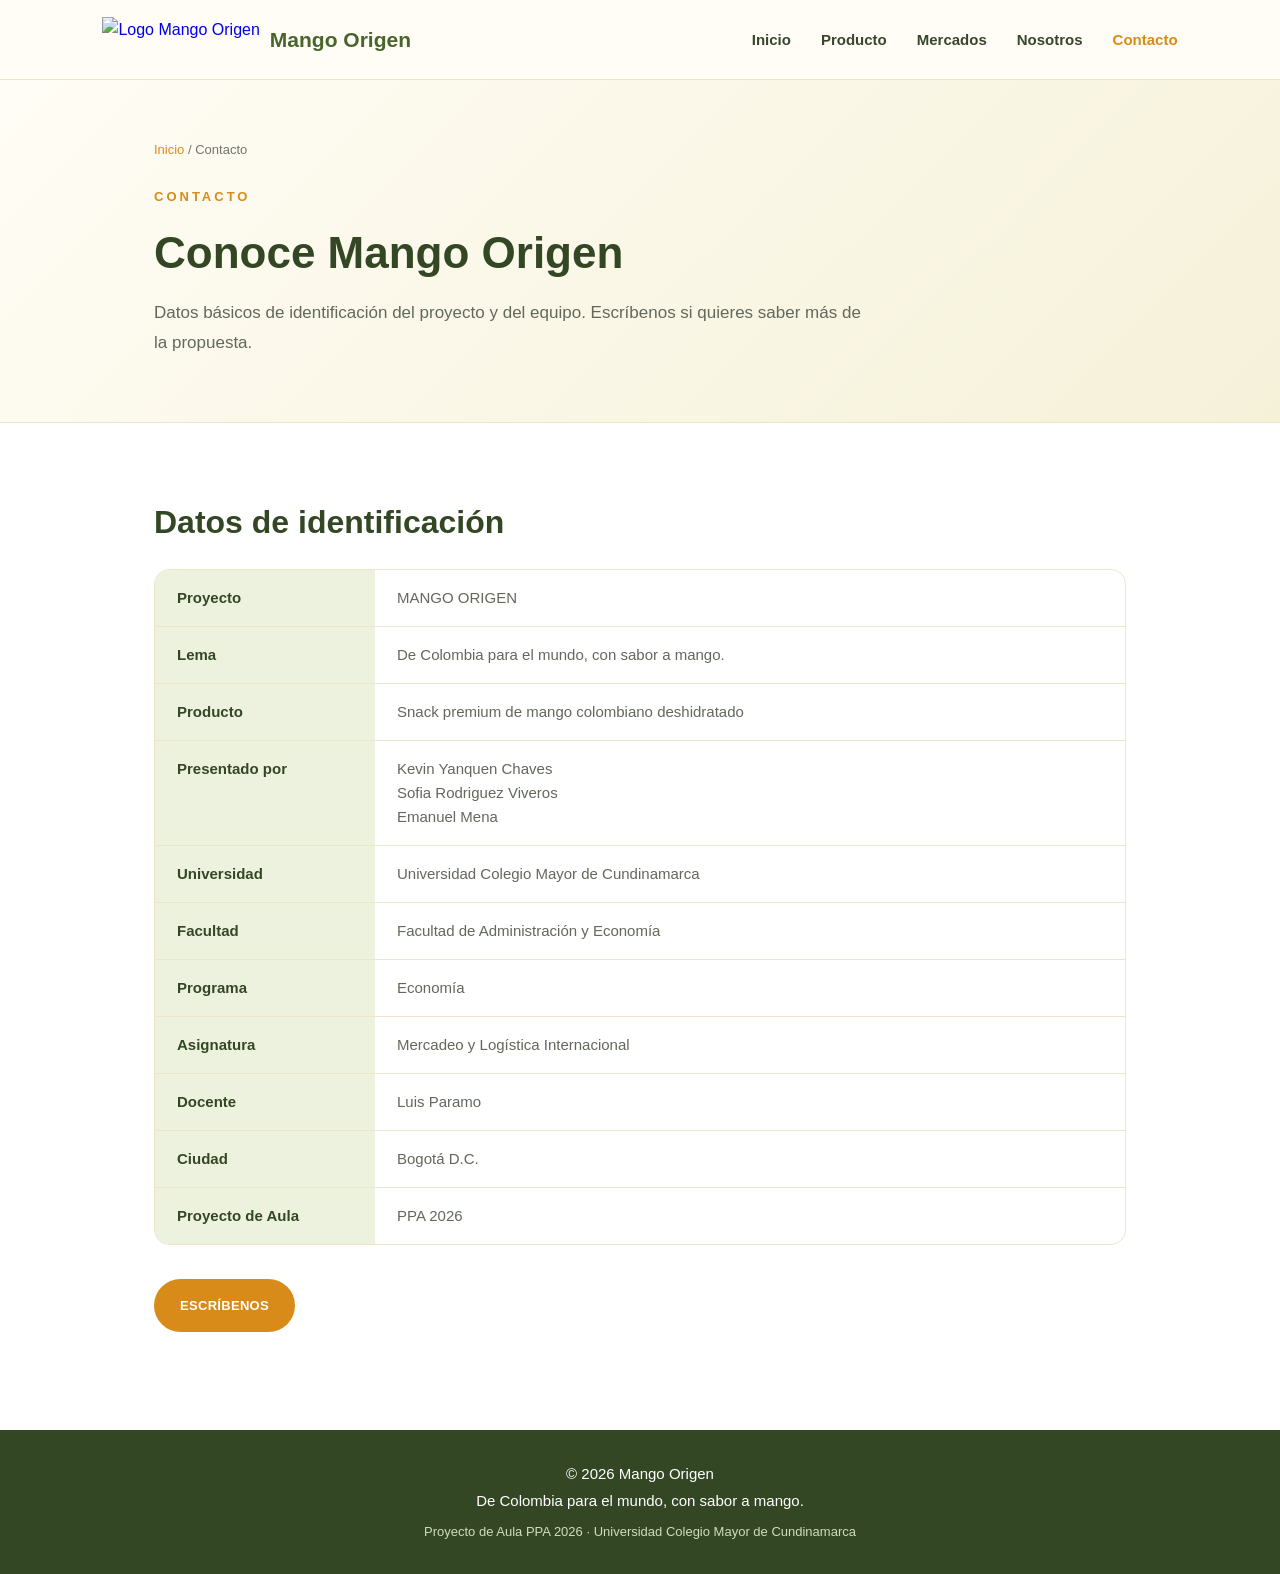
==== contacto.html @ de6f7caf "Add files via upload" ====
<!DOCTYPE html>
<html lang="es">

<head>
    <meta charset="UTF-8">
    <meta name="viewport" content="width=device-width, initial-scale=1.0">

    <title>Contacto | Mango Origen</title>
    <meta name="description" content="Datos de identificación del proyecto Mango Origen y contacto.">

    <link rel="icon" type="image/png" href="imagenes/logo-navbar.png">

    <!-- Conexión con CSS -->
    <link rel="stylesheet" href="estilos.css">
</head>

<body>

    <!-- ==============================
         BARRA DE NAVEGACIÓN
    =============================== -->

    <header class="navbar">

        <a class="logo" href="index.html">
            <img src="imagenes/logo-navbar.png" alt="Logo Mango Origen">
            <h2>Mango Origen</h2>
        </a>

        <nav>
            <a href="index.html">Inicio</a>
            <a href="producto.html">Producto</a>
            <a href="mercados.html">Mercados</a>
            <a href="nosotros.html">Nosotros</a>
            <a href="contacto.html" class="activo">Contacto</a>
        </nav>

    </header>

    <main>

        <section class="encabezado-pagina">
            <div class="contenedor">
                <p class="migas"><a href="index.html">Inicio</a> / Contacto</p>
                <p class="etiqueta">CONTACTO</p>
                <h1>Conoce Mango Origen</h1>
                <p class="intro">Datos básicos de identificación del proyecto y del equipo. Escríbenos si quieres saber más de la propuesta.</p>
            </div>
        </section>

        <section class="seccion">
            <div class="contenedor">
                <h2>Datos de identificación</h2>
                <dl class="identificacion">
                    <dt>Proyecto</dt><dd>MANGO ORIGEN</dd>
                    <dt>Lema</dt><dd>De Colombia para el mundo, con sabor a mango.</dd>
                    <dt>Producto</dt><dd>Snack premium de mango colombiano deshidratado</dd>
                    <dt>Presentado por</dt><dd><span>Kevin Yanquen Chaves</span><span>Sofia Rodriguez Viveros</span><span>Emanuel Mena</span></dd>
                    <dt>Universidad</dt><dd>Universidad Colegio Mayor de Cundinamarca</dd>
                    <dt>Facultad</dt><dd>Facultad de Administración y Economía</dd>
                    <dt>Programa</dt><dd>Economía</dd>
                    <dt>Asignatura</dt><dd>Mercadeo y Logística Internacional</dd>
                    <dt>Docente</dt><dd>Luis Paramo</dd>
                    <dt>Ciudad</dt><dd>Bogotá D.C.</dd>
                    <dt>Proyecto de Aula</dt><dd>PPA 2026</dd>
                </dl>
                <p class="bloque"><a href="mailto:contacto@mangoorigen.com" class="boton">ESCRÍBENOS</a></p>
            </div>
        </section>

    </main>


    <!-- ==============================
         PIE DE PÁGINA
    =============================== -->

    <footer>

        <p>
            © 2026 Mango Origen
        </p>

        <p>
            De Colombia para el mundo, con sabor a mango.
        </p>

        <p class="pie-nota">
            Proyecto de Aula PPA 2026 · Universidad Colegio Mayor de Cundinamarca
        </p>

    </footer>

</body>

</html>
---- estilos.css ----
/* =========================================
   FUENTE: Poppins (los archivos están en la carpeta "fuentes")
========================================= */

@font-face {
    font-family: 'Poppins';
    font-style: normal;
    font-weight: 400;
    font-display: swap;
    src: url('fuentes/poppins-latin-400-normal.woff2') format('woff2');
}

@font-face {
    font-family: 'Poppins';
    font-style: normal;
    font-weight: 500;
    font-display: swap;
    src: url('fuentes/poppins-latin-500-normal.woff2') format('woff2');
}

@font-face {
    font-family: 'Poppins';
    font-style: normal;
    font-weight: 600;
    font-display: swap;
    src: url('fuentes/poppins-latin-600-normal.woff2') format('woff2');
}

@font-face {
    font-family: 'Poppins';
    font-style: normal;
    font-weight: 700;
    font-display: swap;
    src: url('fuentes/poppins-latin-700-normal.woff2') format('woff2');
}


/* =========================================
   CONFIGURACIÓN GENERAL
========================================= */

* {
    margin: 0;
    padding: 0;
    box-sizing: border-box;
}

html {
    scroll-behavior: smooth;
    scroll-padding-top: 70px;
}

body {
    font-family: 'Poppins', Arial, Helvetica, sans-serif;
    background-color: #fffdf5;
    color: #26351f;
    line-height: 1.6;
}

img {
    max-width: 100%;
}

a:focus-visible {
    outline: 3px solid #d88b19;
    outline-offset: 3px;
    border-radius: 4px;
}


/* =========================================
   BARRA DE NAVEGACIÓN
========================================= */

.navbar {
    width: 100%;
    min-height: 80px;

    display: flex;
    align-items: center;
    justify-content: space-between;
    gap: 12px 30px;

    padding: 12px 8%;

    background-color: #fffdf5;

    border-bottom: 1px solid #eee5c9;
}

.logo {
    display: flex;
    align-items: center;
    gap: 10px;

    text-decoration: none;
}

.logo img {
    height: 46px;
    width: auto;

    display: block;
}

.logo h2 {
    font-size: 21px;
    font-weight: 600;
    color: #49652c;
}

nav {
    display: flex;
    gap: 30px;
}

nav a {
    text-decoration: none;
    color: #39452e;
    font-size: 15px;
    font-weight: 600;

    transition: 0.3s;
}

nav a:hover,
nav a.activo {
    color: #d88b19;
}


/* =========================================
   SECCIÓN PRINCIPAL (INICIO)
========================================= */

.hero {
    background: linear-gradient(
        135deg,
        #fffdf5 0%,
        #f5f1d9 100%
    );
}

/* Imagen grande de Mango Origen, de lado a lado */
.hero-banner img {
    display: block;

    width: 100%;
    height: auto;

    /* en pantallas bajitas recorta un poco arriba y abajo para que quepa */
    max-height: calc(100vh - 80px);

    object-fit: cover;
}

.hero-text {
    max-width: 900px;

    margin: 0 auto;

    padding: 60px 5% 80px;

    text-align: center;
}

.etiqueta {
    color: #d88b19;

    font-size: 13px;
    font-weight: 600;

    letter-spacing: 3px;

    margin-bottom: 20px;
}

.hero h1 {
    font-size: 42px;
    line-height: 1.15;
    font-weight: 700;

    color: #344724;

    margin-bottom: 25px;
}

.hero h1 span {
    color: #d88b19;
}

.descripcion {
    max-width: 560px;
    margin-left: auto;
    margin-right: auto;

    font-size: 17px;
    line-height: 1.75;

    color: #62685c;

    margin-bottom: 35px;
}


/* =========================================
   BOTONES
========================================= */

.boton {
    display: inline-block;

    padding: 15px 26px;

    background-color: #d88b19;

    color: white;

    text-decoration: none;

    border-radius: 30px;

    font-size: 13px;
    font-weight: 600;

    letter-spacing: 0.3px;

    transition: 0.3s;
}

.boton:hover {
    background-color: #b96f0b;

    transform: translateY(-2px);
}

.boton-borde {
    background-color: transparent;

    color: #b96f0b;

    border: 2px solid #d88b19;
}

.boton-borde:hover {
    background-color: #d88b19;

    color: white;
}


/* =========================================
   INICIO: PRODUCTO (TARJETAS)
========================================= */

.producto {
    padding: 100px 10%;

    text-align: center;

    background-color: white;
}

.titulo-seccion {
    max-width: 700px;

    margin: 0 auto 60px;
}

.titulo-seccion h2 {
    font-size: 36px;
    line-height: 1.2;
    font-weight: 600;

    color: #344724;

    margin-bottom: 15px;
}

.titulo-seccion p:last-child {
    color: #6b7065;

    line-height: 1.7;
}

.caracteristicas {
    display: grid;

    grid-template-columns: repeat(3, 1fr);

    gap: 30px;
}

.card {
    display: flex;
    flex-direction: column;

    background-color: #fffdf5;

    border: 1px solid #eee5c9;

    border-radius: 15px;

    /* hace que la imagen respete las esquinas redondeadas */
    overflow: hidden;

    text-decoration: none;
    color: inherit;

    transition: 0.3s;
}

.card:hover {
    transform: translateY(-8px);

    box-shadow: 0 15px 35px rgba(0, 0, 0, 0.08);
}

/* Imagen de cada tarjeta */
.card-img {
    display: block;

    width: 100%;

    aspect-ratio: 3 / 2;

    object-fit: cover;
}

.card-texto {
    flex: 1;

    display: flex;
    flex-direction: column;
    align-items: center;

    padding: 30px 30px 36px;
}

.card h3 {
    color: #49652c;

    margin-bottom: 12px;

    font-size: 20px;
    font-weight: 600;
}

.card p {
    color: #70756c;

    line-height: 1.6;

    font-size: 15px;

    margin-bottom: 18px;
}

.ver-mas {
    display: inline-block;

    margin-top: auto;

    color: #d88b19;

    font-size: 14px;
    font-weight: 600;

    border-bottom: 2px solid transparent;

    transition: 0.3s;
}

.card:hover .ver-mas {
    border-bottom-color: #d88b19;
}


/* =========================================
   INICIO: MERCADOS
========================================= */

.mercados-inicio {
    padding: 100px 10%;

    text-align: center;

    background-color: #fffdf5;
}

.mercados-mini {
    display: grid;

    grid-template-columns: repeat(3, 1fr);

    gap: 30px;

    margin-bottom: 30px;
}

.mercado-mini {
    display: flex;
    flex-direction: column;
    align-items: center;

    padding: 32px 28px;

    background-color: white;

    border: 1px solid #eee5c9;

    border-radius: 15px;

    text-decoration: none;
    color: inherit;

    transition: 0.3s;
}

.mercado-mini:hover {
    transform: translateY(-6px);

    box-shadow: 0 15px 35px rgba(0, 0, 0, 0.08);
}

.mercado-mini h3 {
    font-size: 22px;
    font-weight: 600;

    color: #344724;

    margin: 16px 0 8px;
}

.mercado-mini p {
    font-size: 15px;
    line-height: 1.6;

    color: #70756c;

    margin-bottom: 18px;
}

.mercado-mini:hover .ver-mas {
    border-bottom-color: #d88b19;
}

.bandera {
    display: block;

    width: 54px;
    height: 36px;

    margin: 0 auto;

    border: 1px solid rgba(0, 0, 0, 0.12);

    border-radius: 4px;
}

.datos {
    display: grid;

    grid-template-columns: repeat(auto-fit, minmax(210px, 1fr));

    gap: 20px;

    text-align: left;
}

.mercados-inicio .titulo-seccion {
    max-width: 800px;
}

.mercados-inicio .datos {
    grid-template-columns: repeat(3, 1fr);

    gap: 30px;
}

.dato {
    padding: 26px 26px 24px;

    background-color: white;

    border: 1px solid #eee5c9;

    border-radius: 15px;
}

.dato strong {
    display: block;

    font-size: 34px;
    line-height: 1.15;
    font-weight: 700;

    color: #d88b19;

    margin-bottom: 6px;
}

.dato span {
    display: block;

    font-size: 14px;
    line-height: 1.55;

    color: #62685c;
}


/* =========================================
   INICIO: NOSOTROS Y CONTACTO
========================================= */

.nosotros-inicio {
    padding: 100px 15%;

    background-color: #edf2df;
}

.nosotros-caja {
    max-width: 800px;

    margin: auto;
}

.nosotros-caja h2 {
    font-size: 36px;
    line-height: 1.2;
    font-weight: 600;

    color: #344724;

    margin-bottom: 25px;
}

.nosotros-caja p:not(.etiqueta) {
    color: #62685c;

    line-height: 1.8;

    font-size: 16px;

    margin-bottom: 28px;
}

.contacto {
    text-align: center;

    padding: 100px 20px;

    background-color: #fffdf5;
}

.contacto h2 {
    font-size: 36px;
    font-weight: 600;

    color: #344724;

    margin-bottom: 20px;
}

.contacto p {
    max-width: 560px;

    margin: 0 auto 30px;

    color: #666;

    line-height: 1.7;
}


/* =========================================
   PÁGINAS INTERNAS: ENCABEZADO
========================================= */

.contenedor {
    max-width: 1100px;

    margin: 0 auto;

    padding: 0 5%;
}

.encabezado-pagina {
    padding: 60px 0 64px;

    background: linear-gradient(
        135deg,
        #fffdf5 0%,
        #f5f1d9 100%
    );

    border-bottom: 1px solid #eee5c9;
}

.migas {
    font-size: 13px;

    color: #70756c;

    margin-bottom: 26px;
}

.migas a {
    color: #d88b19;

    font-weight: 500;

    text-decoration: none;
}

.encabezado-pagina h1 {
    max-width: 820px;

    font-size: 44px;
    line-height: 1.15;
    font-weight: 700;

    color: #344724;

    margin-bottom: 20px;
}

.encabezado-pagina .intro {
    max-width: 720px;

    font-size: 17px;
    line-height: 1.75;

    color: #62685c;
}


/* =========================================
   PÁGINAS INTERNAS: SECCIONES Y TEXTOS
========================================= */

.seccion {
    padding: 80px 0;

    background-color: white;
}

.seccion.crema {
    background-color: #fffdf5;
}

.seccion.verde {
    background-color: #edf2df;
}

.seccion h2 {
    max-width: 780px;

    font-size: 32px;
    line-height: 1.2;
    font-weight: 600;

    color: #344724;

    margin-bottom: 18px;
}

.seccion h3 {
    font-size: 20px;
    font-weight: 600;

    color: #49652c;

    margin-bottom: 10px;
}

.seccion p {
    max-width: 760px;

    font-size: 16px;
    line-height: 1.8;

    color: #62685c;

    margin-bottom: 18px;
}

.seccion .contenedor > .bloque {
    margin-top: 34px;
}

.dos-columnas {
    display: grid;

    grid-template-columns: 1.2fr 1fr;

    gap: 50px;

    align-items: start;
}

.dos-columnas p {
    max-width: none;
}

.lista {
    list-style: none;
}

.lista li {
    position: relative;

    padding-left: 24px;

    margin-bottom: 12px;

    font-size: 16px;
    line-height: 1.65;

    color: #62685c;
}

.lista li::before {
    content: "";

    position: absolute;
    left: 2px;
    top: 0.62em;

    width: 9px;
    height: 9px;

    border-radius: 50%;

    background-color: #d88b19;
}

.lista strong {
    color: #344724;

    font-weight: 600;
}

.nota {
    max-width: 760px;

    padding: 16px 20px;

    background-color: #fff7e0;

    border-left: 4px solid #d88b19;

    border-radius: 0 10px 10px 0;

    font-size: 14px;
    line-height: 1.7;

    color: #62685c;
}

.seccion .nota {
    margin-top: 24px;
}

.cuadro {
    padding: 28px;

    background-color: #fffdf5;

    border: 1px solid #eee5c9;

    border-radius: 15px;
}

.seccion.crema .cuadro {
    background-color: white;
}

.cuadro h3 {
    margin-bottom: 14px;
}

.cuadro p {
    font-size: 15px;
    line-height: 1.7;
}

.cuadro p:last-child {
    margin-bottom: 0;
}


/* =========================================
   FICHA DEL PRODUCTO
========================================= */

.ficha {
    display: grid;

    grid-template-columns: repeat(3, 1fr);

    gap: 18px;

    margin-top: 30px;
}

.ficha div {
    padding: 20px 22px;

    background-color: #fffdf5;

    border: 1px solid #eee5c9;

    border-radius: 15px;
}

.ficha dt {
    font-size: 12px;
    font-weight: 600;

    letter-spacing: 2px;
    text-transform: uppercase;

    color: #d88b19;

    margin-bottom: 6px;
}

.ficha dd {
    font-size: 16px;
    line-height: 1.5;
    font-weight: 500;

    color: #344724;
}


/* =========================================
   TABLAS
========================================= */

.tabla-scroll + p,
.grafica + p {
    margin-top: 24px;
}

.tabla-scroll {
    overflow-x: auto;

    margin-top: 26px;

    background-color: white;

    border: 1px solid #eee5c9;

    border-radius: 12px;
}

.tabla {
    width: 100%;
    min-width: 560px;

    border-collapse: collapse;

    font-size: 15px;
}

.tabla th {
    padding: 13px 16px;

    background-color: #edf2df;

    color: #344724;

    text-align: left;
    font-weight: 600;

    white-space: nowrap;
}

.tabla td {
    padding: 13px 16px;

    border-top: 1px solid #eee5c9;

    color: #62685c;

    line-height: 1.55;

    vertical-align: top;
}

.tabla tbody tr:nth-child(even) {
    background-color: #fffdf5;
}

.tabla td:first-child {
    color: #344724;

    font-weight: 500;
}

.tabla .num {
    text-align: right;

    white-space: nowrap;

    font-variant-numeric: tabular-nums;
}

.tabla .baja {
    color: #b23a2e;
}

.tabla .sube {
    color: #2f7a3c;
}

.tabla a {
    color: #b96f0b;

    word-break: break-all;
}

/* colores de la matriz de selección */
.tabla td.p5 { background-color: #b9d38f; color: #26351f; font-weight: 600; text-align: center; }
.tabla td.p4 { background-color: #d6e6b8; color: #26351f; font-weight: 600; text-align: center; }
.tabla td.p3 { background-color: #edf2df; color: #26351f; font-weight: 600; text-align: center; }

.tabla th.centro {
    text-align: center;
}

.tabla tr.total td {
    background-color: #fff2cf;

    color: #344724;

    font-weight: 700;

    text-align: center;
}

.tabla tr.total td:first-child {
    text-align: left;
}


/* =========================================
   GRÁFICAS DE BARRAS
========================================= */

.grafica {
    margin-top: 26px;

    padding: 26px 28px;

    background-color: white;

    border: 1px solid #eee5c9;

    border-radius: 15px;
}

.grafica h3 {
    font-size: 16px;

    margin-bottom: 4px;
}

.grafica .sub {
    font-size: 13px;
    line-height: 1.5;

    color: #70756c;

    margin-bottom: 18px;
}

.leyenda {
    display: flex;
    flex-wrap: wrap;
    gap: 6px 20px;

    margin-bottom: 18px;

    font-size: 13px;

    color: #62685c;
}

.leyenda span::before {
    content: "";

    display: inline-block;

    width: 12px;
    height: 12px;

    margin-right: 7px;

    border-radius: 3px;

    vertical-align: -1px;

    background-color: var(--c);
}

.fila-barra {
    display: grid;

    grid-template-columns: 130px 1fr;

    align-items: center;
    gap: 12px;

    padding: 8px 0;

    border-top: 1px solid #f3ecd3;
}

.fila-barra:first-of-type {
    border-top: none;
}

.fila-barra .nombre {
    font-size: 14px;
    font-weight: 500;

    color: #344724;
}

.pistas {
    display: grid;
    gap: 5px;
}

.pista {
    display: flex;
    align-items: center;
    gap: 8px;
}

.barra {
    height: 15px;

    width: calc(var(--v) * 0.84);

    min-width: 4px;

    border-radius: 0 4px 4px 0;

    background-color: var(--c);
}

.pista .valor {
    font-size: 12px;
    font-weight: 500;

    color: #62685c;

    white-space: nowrap;
}


/* =========================================
   MERCADOS (PAÍSES)
========================================= */

.subnav {
    position: sticky;
    top: 0;
    z-index: 20;

    background-color: rgba(255, 253, 245, 0.95);

    border-bottom: 1px solid #eee5c9;
}

.subnav .contenedor {
    display: flex;
    gap: 26px;

    overflow-x: auto;
    white-space: nowrap;

    padding-top: 14px;
    padding-bottom: 14px;
}

.subnav a {
    font-size: 14px;
    font-weight: 500;

    color: #344724;

    text-decoration: none;

    transition: 0.3s;
}

.subnav a:hover {
    color: #d88b19;
}

.mercado {
    display: grid;

    grid-template-columns: 280px 1fr;

    gap: 44px;

    padding: 48px 0;

    border-top: 1px solid #eee5c9;
}

.mercado:first-of-type {
    border-top: none;

    padding-top: 30px;
}

.mercado-cab .bandera {
    width: 72px;
    height: 48px;

    margin: 0 0 18px;
}

.mercado-cab h3 {
    font-size: 28px;

    margin-bottom: 14px;
}

.mercado-cab p {
    font-size: 15px;
    line-height: 1.65;

    margin-bottom: 12px;
}

.puntaje {
    display: inline-block;

    padding: 6px 14px;

    background-color: #fff2cf;

    border-radius: 20px;

    font-size: 13px;
    font-weight: 600;

    color: #344724;
}

.mercado-cuerpo h4 {
    font-size: 12px;
    font-weight: 600;

    letter-spacing: 2px;
    text-transform: uppercase;

    color: #d88b19;

    margin: 26px 0 10px;
}

.mercado-cuerpo h4:first-child {
    margin-top: 0;
}

.mercado-cuerpo p {
    max-width: none;

    font-size: 15px;
    line-height: 1.75;
}

.mercado-cuerpo .lista li {
    font-size: 15px;

    margin-bottom: 8px;
}

.lista-doble {
    columns: 2;

    column-gap: 30px;
}

.lista-doble li {
    break-inside: avoid;
}

.rejilla {
    display: grid;

    grid-template-columns: repeat(3, 1fr);

    gap: 20px;

    margin-top: 28px;
}

.rejilla.cuatro {
    grid-template-columns: repeat(4, 1fr);
}

.rejilla.dos {
    grid-template-columns: repeat(2, 1fr);
}

.cuadro .etiqueta-mini {
    display: block;

    font-size: 12px;
    font-weight: 600;

    letter-spacing: 1.5px;
    text-transform: uppercase;

    color: #d88b19;

    margin-bottom: 8px;
}

.rejilla:not(.cuatro):not(.dos) .etiqueta-mini {
    min-height: 2.9em;
}

.cuadro .estrategia {
    margin-top: 14px;

    padding-top: 14px;

    border-top: 1px solid #eee5c9;
}

.cuadro .estrategia strong {
    color: #344724;

    font-weight: 600;
}


/* =========================================
   CONTACTO
========================================= */

.identificacion {
    display: grid;

    grid-template-columns: 220px 1fr;

    margin-top: 28px;

    background-color: white;

    border: 1px solid #eee5c9;

    border-radius: 15px;

    overflow: hidden;
}

.identificacion dt,
.identificacion dd {
    padding: 16px 22px;

    border-top: 1px solid #eee5c9;

    font-size: 15px;
    line-height: 1.6;
}

.identificacion dt:first-of-type,
.identificacion dt:first-of-type + dd {
    border-top: none;
}

.identificacion dt {
    background-color: #edf2df;

    color: #344724;

    font-weight: 600;
}

.identificacion dd {
    color: #62685c;
}

.identificacion dd span {
    display: block;
}


/* =========================================
   PIE DE PÁGINA
========================================= */

footer {
    padding: 30px 5%;

    text-align: center;

    background-color: #344724;

    color: white;

    line-height: 1.8;

    font-size: 15px;
}

footer .pie-nota {
    margin-top: 6px;

    font-size: 13px;

    color: #cfdcbd;
}


/* =========================================
   PANTALLAS MEDIANAS
========================================= */

@media (max-width: 960px) {

    .ficha {
        grid-template-columns: repeat(2, 1fr);
    }

    .rejilla,
    .rejilla.cuatro {
        grid-template-columns: repeat(2, 1fr);
    }

    .dos-columnas {
        grid-template-columns: 1fr;

        gap: 10px;
    }

    .mercado {
        grid-template-columns: 1fr;

        gap: 24px;
    }
}


/* =========================================
   DISEÑO PARA CELULAR
========================================= */

@media (max-width: 768px) {

    .navbar {
        flex-direction: column;

        gap: 10px;

        padding: 14px 5%;
    }

    nav {
        flex-wrap: wrap;
        justify-content: center;

        gap: 6px 13px;
    }

    nav a {
        font-size: 13px;
    }

    .hero-text {
        padding: 40px 6% 60px;
    }

    .hero h1 {
        font-size: 30px;
    }

    .producto,
    .mercados-inicio {
        padding: 70px 6%;
    }

    .titulo-seccion h2,
    .nosotros-caja h2,
    .contacto h2 {
        font-size: 28px;
    }

    .caracteristicas,
    .mercados-mini,
    .mercados-inicio .datos {
        grid-template-columns: 1fr;
    }

    .nosotros-inicio {
        padding: 70px 8%;
    }

    .encabezado-pagina {
        padding: 40px 0 46px;
    }

    .encabezado-pagina h1 {
        font-size: 32px;
    }

    .seccion {
        padding: 56px 0;
    }

    .seccion h2 {
        font-size: 26px;
    }

    .ficha,
    .rejilla,
    .rejilla.cuatro,
    .rejilla.dos {
        grid-template-columns: 1fr;
    }

    .lista-doble {
        columns: 1;
    }

    .rejilla:not(.cuatro):not(.dos) .etiqueta-mini {
        min-height: 0;
    }

    .fila-barra {
        grid-template-columns: 1fr;

        gap: 4px;
    }

    .identificacion {
        grid-template-columns: 1fr;
    }

    .identificacion dt {
        border-top: 1px solid #eee5c9;

        padding-bottom: 8px;
    }

    .identificacion dt:first-of-type {
        border-top: none;
    }

    .identificacion dt + dd {
        border-top: none;

        padding-top: 12px;
    }

}

@media (max-width: 480px) {

    .navbar {
        padding: 12px 3%;
    }

    nav {
        gap: 6px 10px;
    }

    nav a {
        font-size: 12.5px;
    }

}

@media (prefers-reduced-motion: reduce) {

    * {
        transition: none !important;
    }

    html {
        scroll-behavior: auto;
    }
}
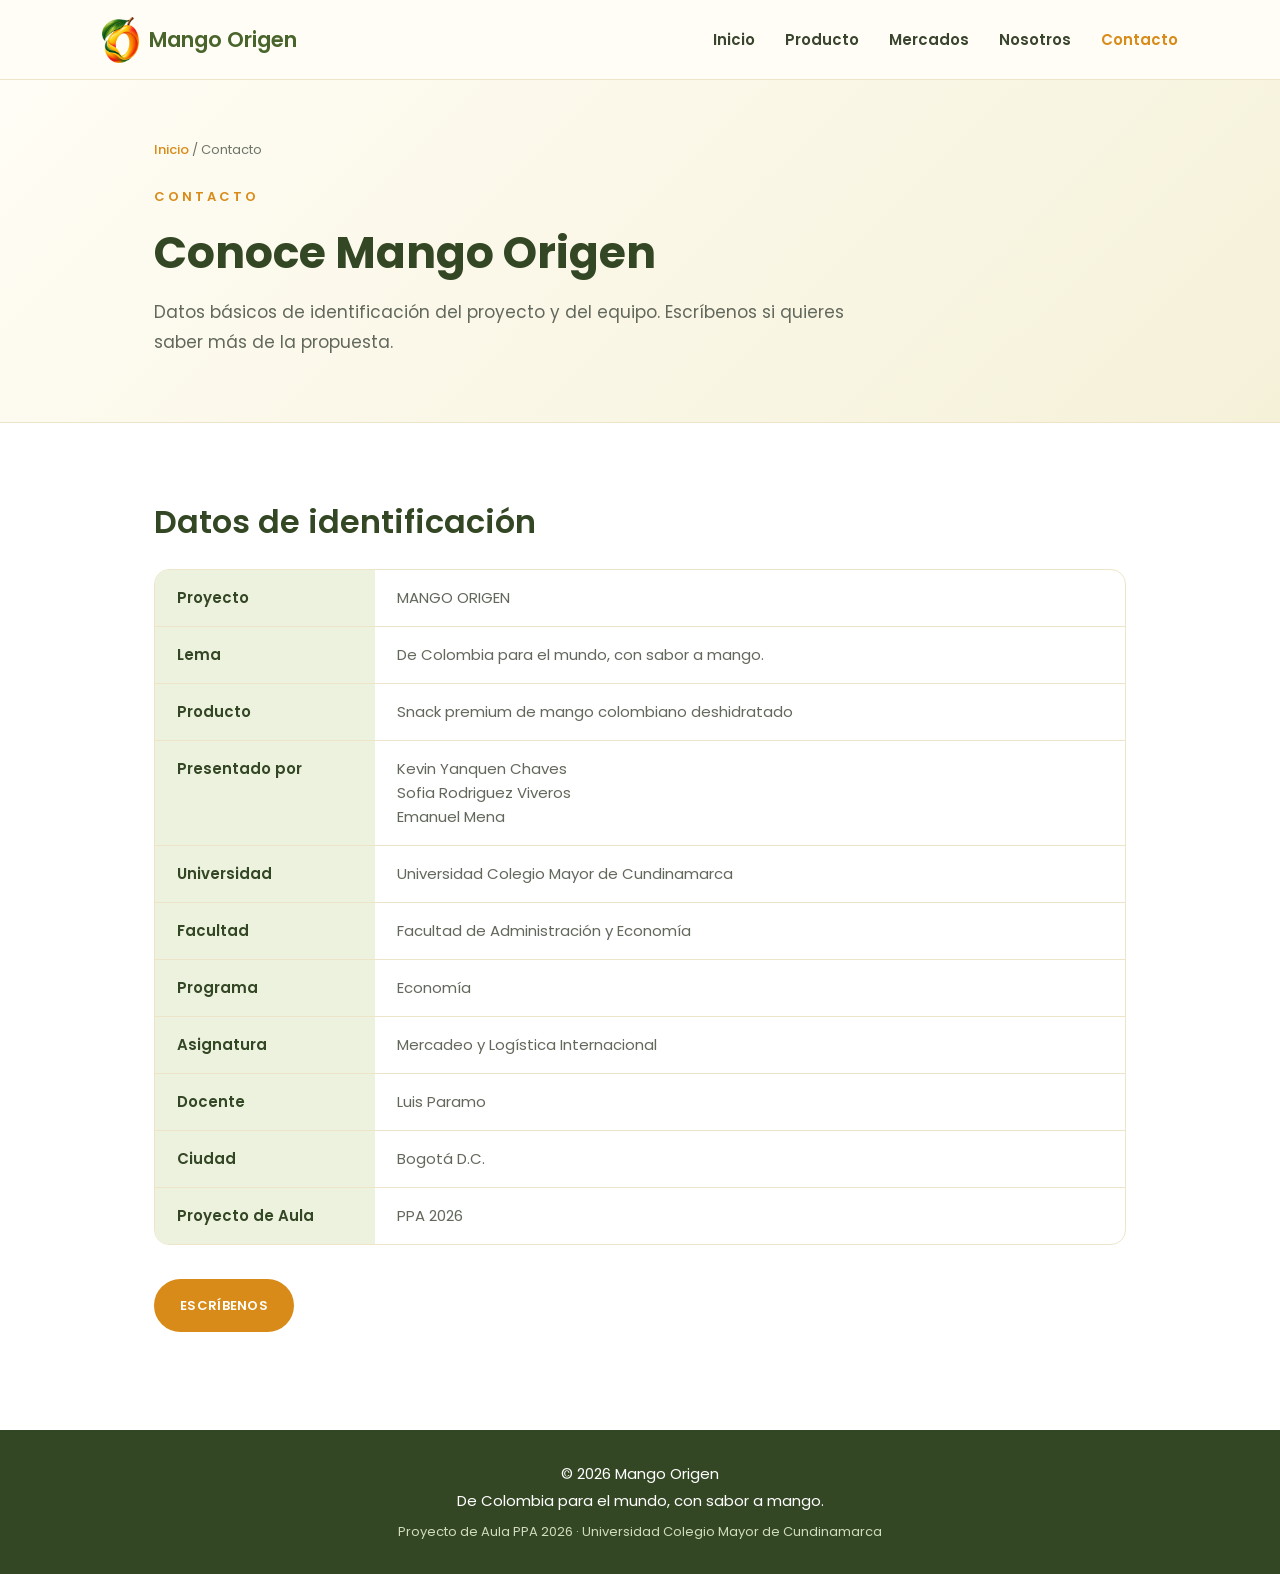
==== commit e9b17265: "Add files via upload" ====
--- a/contacto.html
+++ b/contacto.html
@@ -8,10 +8,10 @@
     <title>Contacto | Mango Origen</title>
     <meta name="description" content="Datos de identificación del proyecto Mango Origen y contacto.">
 
-    <link rel="icon" type="image/png" href="imagenes/logo-navbar.png">
+    <link rel="icon" type="image/png" href="logo-navbar.png">
 
     <!-- Conexión con CSS -->
-    <link rel="stylesheet" href="estilos.css">
+    <link rel="stylesheet" href="estilos.css?v=2">
 </head>
 
 <body>
@@ -23,7 +23,7 @@
     <header class="navbar">
 
         <a class="logo" href="index.html">
-            <img src="imagenes/logo-navbar.png" alt="Logo Mango Origen">
+            <img src="logo-navbar.png" alt="Logo Mango Origen">
             <h2>Mango Origen</h2>
         </a>
 
--- a/estilos.css
+++ b/estilos.css
@@ -7,7 +7,7 @@
     font-style: normal;
     font-weight: 400;
     font-display: swap;
-    src: url('fuentes/poppins-latin-400-normal.woff2') format('woff2');
+    src: url('poppins-latin-400-normal.woff2') format('woff2');
 }
 
 @font-face {
@@ -15,7 +15,7 @@
     font-style: normal;
     font-weight: 500;
     font-display: swap;
-    src: url('fuentes/poppins-latin-500-normal.woff2') format('woff2');
+    src: url('poppins-latin-500-normal.woff2') format('woff2');
 }
 
 @font-face {
@@ -23,7 +23,7 @@
     font-style: normal;
     font-weight: 600;
     font-display: swap;
-    src: url('fuentes/poppins-latin-600-normal.woff2') format('woff2');
+    src: url('poppins-latin-600-normal.woff2') format('woff2');
 }
 
 @font-face {
@@ -31,7 +31,7 @@
     font-style: normal;
     font-weight: 700;
     font-display: swap;
-    src: url('fuentes/poppins-latin-700-normal.woff2') format('woff2');
+    src: url('poppins-latin-700-normal.woff2') format('woff2');
 }
 
 
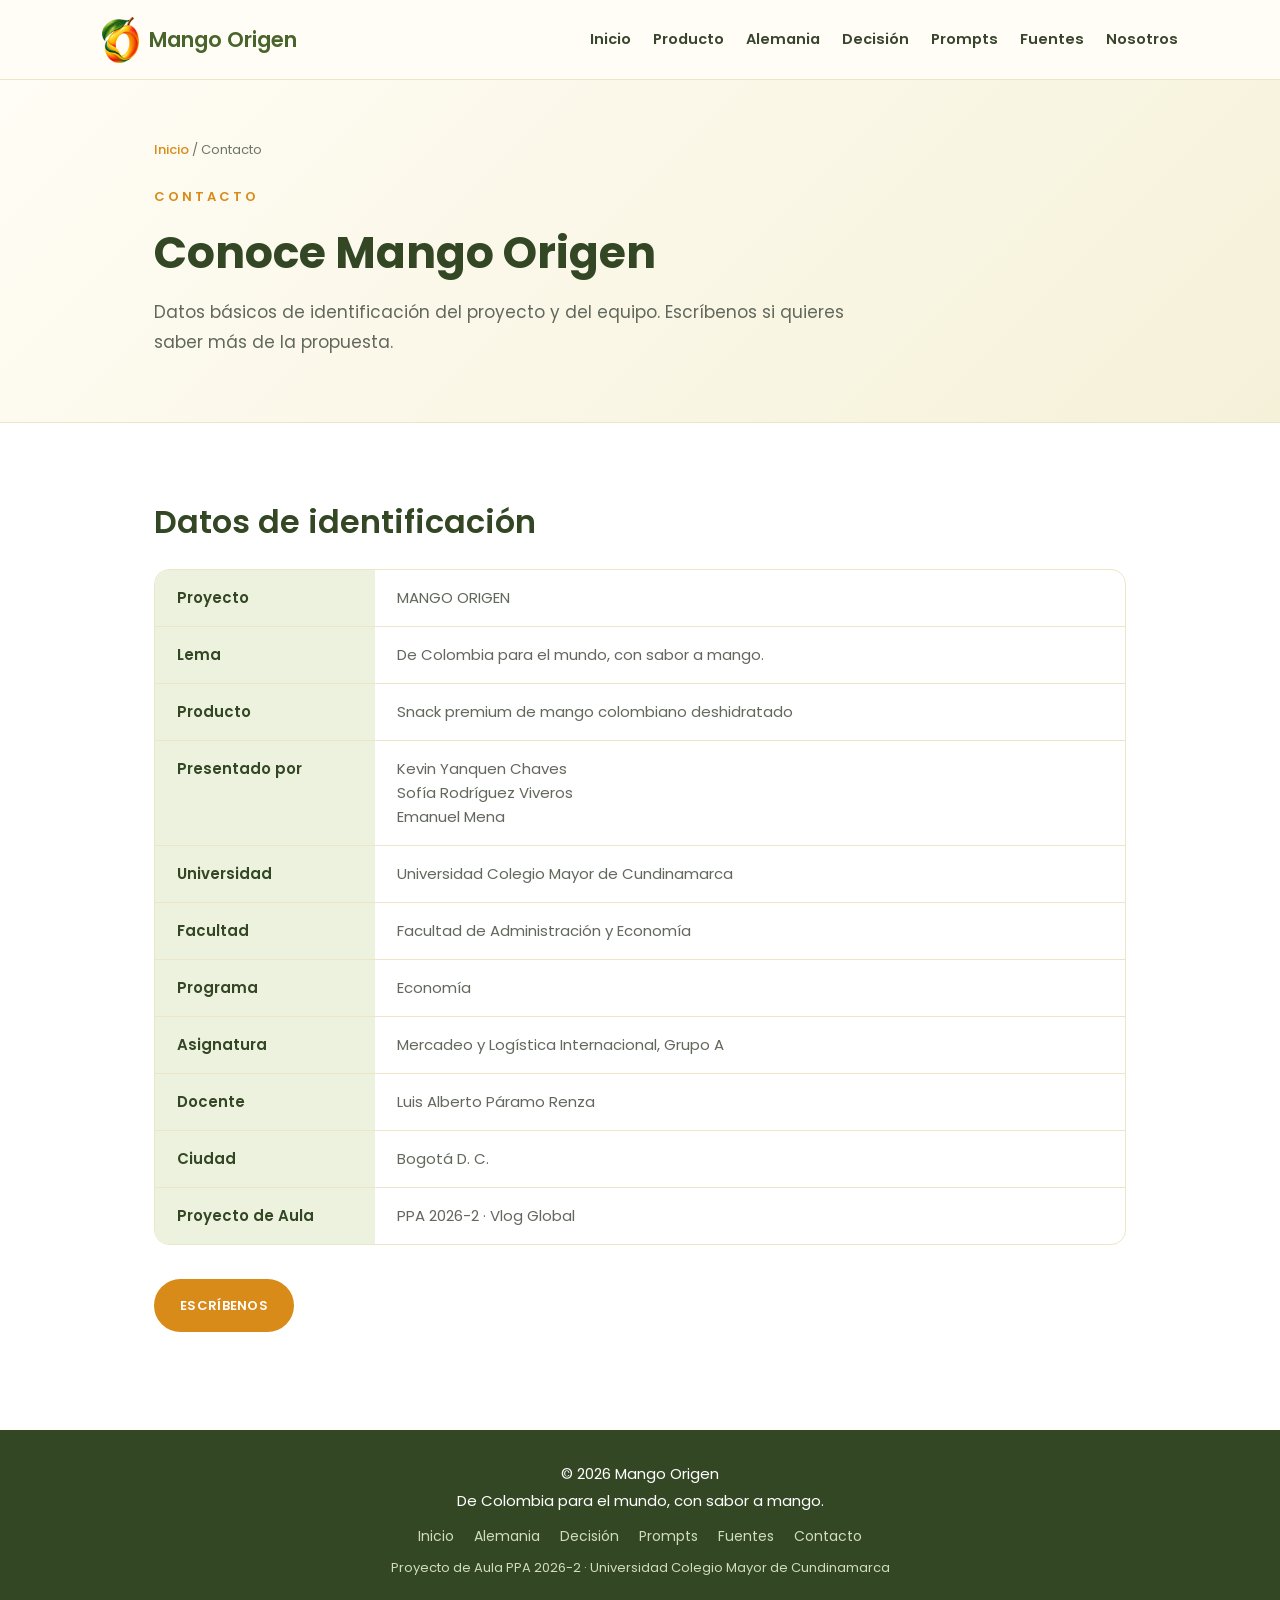
==== commit f566c919: "Add files via upload" ====
--- a/contacto.html
+++ b/contacto.html
@@ -11,7 +11,7 @@
     <link rel="icon" type="image/png" href="logo-navbar.png">
 
     <!-- Conexión con CSS -->
-    <link rel="stylesheet" href="estilos.css?v=2">
+    <link rel="stylesheet" href="estilos.css?v=3">
 </head>
 
 <body>
@@ -30,9 +30,11 @@
         <nav>
             <a href="index.html">Inicio</a>
             <a href="producto.html">Producto</a>
-            <a href="mercados.html">Mercados</a>
+            <a href="alemania.html">Alemania</a>
+            <a href="decision.html">Decisión</a>
+            <a href="prompts.html">Prompts</a>
+            <a href="fuentes.html">Fuentes</a>
             <a href="nosotros.html">Nosotros</a>
-            <a href="contacto.html" class="activo">Contacto</a>
         </nav>
 
     </header>
@@ -55,14 +57,14 @@
                     <dt>Proyecto</dt><dd>MANGO ORIGEN</dd>
                     <dt>Lema</dt><dd>De Colombia para el mundo, con sabor a mango.</dd>
                     <dt>Producto</dt><dd>Snack premium de mango colombiano deshidratado</dd>
-                    <dt>Presentado por</dt><dd><span>Kevin Yanquen Chaves</span><span>Sofia Rodriguez Viveros</span><span>Emanuel Mena</span></dd>
+                    <dt>Presentado por</dt><dd><span>Kevin Yanquen Chaves</span><span>Sofía Rodríguez Viveros</span><span>Emanuel Mena</span></dd>
                     <dt>Universidad</dt><dd>Universidad Colegio Mayor de Cundinamarca</dd>
                     <dt>Facultad</dt><dd>Facultad de Administración y Economía</dd>
                     <dt>Programa</dt><dd>Economía</dd>
-                    <dt>Asignatura</dt><dd>Mercadeo y Logística Internacional</dd>
-                    <dt>Docente</dt><dd>Luis Paramo</dd>
-                    <dt>Ciudad</dt><dd>Bogotá D.C.</dd>
-                    <dt>Proyecto de Aula</dt><dd>PPA 2026</dd>
+                    <dt>Asignatura</dt><dd>Mercadeo y Logística Internacional, Grupo A</dd>
+                    <dt>Docente</dt><dd>Luis Alberto Páramo Renza</dd>
+                    <dt>Ciudad</dt><dd>Bogotá D. C.</dd>
+                    <dt>Proyecto de Aula</dt><dd>PPA 2026-2 · Vlog Global</dd>
                 </dl>
                 <p class="bloque"><a href="mailto:contacto@mangoorigen.com" class="boton">ESCRÍBENOS</a></p>
             </div>
@@ -85,8 +87,17 @@
             De Colombia para el mundo, con sabor a mango.
         </p>
 
+        <div class="pie-links">
+            <a href="index.html">Inicio</a>
+            <a href="alemania.html">Alemania</a>
+            <a href="decision.html">Decisión</a>
+            <a href="prompts.html">Prompts</a>
+            <a href="fuentes.html">Fuentes</a>
+            <a href="contacto.html">Contacto</a>
+        </div>
+
         <p class="pie-nota">
-            Proyecto de Aula PPA 2026 · Universidad Colegio Mayor de Cundinamarca
+            Proyecto de Aula PPA 2026-2 · Universidad Colegio Mayor de Cundinamarca
         </p>
 
     </footer>
--- a/estilos.css
+++ b/estilos.css
@@ -111,6 +111,8 @@
 
 nav {
     display: flex;
+    flex-wrap: wrap;
+    justify-content: flex-end;
     gap: 30px;
 }
 
@@ -875,8 +877,6 @@
 
     text-align: left;
     font-weight: 600;
-
-    white-space: nowrap;
 }
 
 .tabla td {
@@ -920,7 +920,7 @@
 .tabla a {
     color: #b96f0b;
 
-    word-break: break-all;
+    overflow-wrap: anywhere;
 }
 
 /* colores de la matriz de selección */
@@ -1296,6 +1296,785 @@
 
 .identificacion dd span {
     display: block;
+}
+
+
+/* =========================================
+   VERSIÓN 2: NAVEGACIÓN, FIGURAS Y COMPONENTES NUEVOS
+========================================= */
+
+nav { gap: 22px; }
+nav a { font-size: 14.5px; }
+
+.subnav a.activo {
+    color: #d88b19;
+    border-bottom: 2px solid #d88b19;
+    padding-bottom: 3px;
+}
+
+.subnav .contenedor { gap: 28px; }
+
+.inicio-recorrido { margin-bottom: 30px; }
+
+.figura {
+    margin: 28px 0 0;
+
+    background-color: white;
+
+    border: 1px solid #eee5c9;
+
+    border-radius: 15px;
+
+    padding: 18px;
+
+    max-width: 760px;
+}
+
+.figura img {
+    display: block;
+
+    width: 100%;
+    height: auto;
+
+    border-radius: 8px;
+}
+
+.figura.angosta { max-width: 560px; }
+
+.figura figcaption {
+    margin-top: 12px;
+
+    font-size: 13px;
+    line-height: 1.6;
+
+    color: #70756c;
+}
+
+.interpretacion {
+    max-width: 760px;
+
+    margin-top: 22px;
+
+    padding: 16px 20px;
+
+    background-color: #edf2df;
+
+    border-left: 4px solid #49652c;
+
+    border-radius: 0 10px 10px 0;
+
+    font-size: 15px;
+    line-height: 1.75;
+
+    color: #39452e;
+}
+
+.seccion .interpretacion { max-width: 760px; margin-bottom: 0; }
+
+.fuente {
+    margin-top: 10px;
+
+    font-size: 13px;
+    line-height: 1.6;
+
+    color: #70756c;
+}
+
+.seccion p.fuente { font-size: 13px; line-height: 1.6; margin-bottom: 0; }
+
+.fuente a, .interpretacion a, .nota a, .lista a, .seccion p a:not(.boton) {
+    color: #b96f0b;
+}
+
+.tabla .centro { text-align: center; }
+.tabla th.num { white-space: nowrap; }
+.tabla .nw { white-space: nowrap; }
+
+.tabla td.alto, .tabla td.medio, .tabla td.bajo {
+    text-align: center;
+    font-weight: 600;
+    white-space: nowrap;
+}
+.tabla td.alto { color: #8e2d22; background-color: #f9e2de; }
+.tabla td.medio { color: #7a5200; background-color: #fff2cf; }
+.tabla td.bajo { color: #2f6a38; background-color: #e3efd3; }
+
+.tabla.angosta { min-width: 0; }
+
+.hito {
+    display: inline-block;
+
+    padding: 4px 12px;
+
+    background-color: #fff2cf;
+
+    border-radius: 20px;
+
+    font-size: 12px;
+    font-weight: 600;
+
+    color: #344724;
+
+    margin-right: 6px;
+}
+
+.decision-caja {
+    padding: 36px 38px;
+
+    background-color: #344724;
+
+    border-radius: 20px;
+
+    color: white;
+}
+
+.seccion .decision-caja h2 { color: white; margin-bottom: 14px; }
+
+.seccion .decision-caja p {
+    color: #e4ecd6;
+
+    max-width: 780px;
+
+    font-size: 17px;
+    line-height: 1.75;
+
+    margin-bottom: 0;
+}
+
+.decision-caja .etiqueta { color: #f2b44d; }
+
+.pasos { list-style: none; }
+
+.pasos li {
+    position: relative;
+
+    padding-left: 34px;
+
+    margin-bottom: 12px;
+
+    font-size: 16px;
+    line-height: 1.65;
+
+    color: #62685c;
+}
+
+.pasos li::before {
+    content: "";
+
+    position: absolute;
+    left: 2px;
+    top: 0.3em;
+
+    width: 18px;
+    height: 18px;
+
+    border: 2px solid #d88b19;
+
+    border-radius: 4px;
+
+    background-color: white;
+}
+
+ol.condiciones {
+    list-style: none;
+
+    counter-reset: cond;
+}
+
+ol.condiciones li {
+    position: relative;
+
+    counter-increment: cond;
+
+    padding-left: 44px;
+
+    margin-bottom: 14px;
+
+    font-size: 16px;
+    line-height: 1.65;
+
+    color: #62685c;
+}
+
+ol.condiciones li::before {
+    content: counter(cond);
+
+    position: absolute;
+    left: 0;
+    top: 0;
+
+    width: 30px;
+    height: 30px;
+
+    border-radius: 50%;
+
+    background-color: #49652c;
+
+    color: white;
+
+    font-size: 14px;
+    font-weight: 600;
+
+    text-align: center;
+    line-height: 30px;
+}
+
+.encabezado-pagina .botones-fila { margin-top: 26px; display: flex; flex-wrap: wrap; gap: 12px; }
+
+.pie-links {
+    margin-top: 10px;
+
+    display: flex;
+    flex-wrap: wrap;
+    justify-content: center;
+    gap: 6px 20px;
+
+    font-size: 14px;
+}
+
+.pie-links a {
+    color: #cfdcbd;
+
+    text-decoration: none;
+}
+
+.pie-links a:hover { color: #f2b44d; }
+
+
+
+.seccion p.etiqueta {
+    color: #d88b19;
+
+    font-size: 13px;
+    font-weight: 600;
+    line-height: 1.4;
+
+    letter-spacing: 3px;
+
+    margin-bottom: 14px;
+}
+
+.seccion .decision-caja p.etiqueta { color: #f2b44d; margin-bottom: 14px; }
+
+.seccion p.interpretacion {
+    max-width: 760px;
+
+    margin: 22px 0 0;
+
+    font-size: 15px;
+    line-height: 1.75;
+
+    color: #39452e;
+}
+
+.seccion p.interpretacion strong { color: #344724; }
+
+.seccion .tabla-scroll + .tabla-scroll,
+.seccion .tabla-scroll + .grafica,
+.seccion .grafica + .tabla-scroll { margin-top: 26px; }
+
+.referencias { list-style: none; }
+
+.referencias .ref {
+    padding-left: 32px;
+
+    text-indent: -32px;
+
+    margin-bottom: 12px;
+
+    font-size: 14px;
+    line-height: 1.65;
+
+    color: #62685c;
+
+    word-break: break-word;
+}
+
+.pr-detalle {
+    background-color: #fffdf5;
+
+    border-radius: 14px;
+
+    padding: 14px 20px;
+
+    box-shadow: 0 2px 8px rgba(60, 50, 20, 0.05);
+}
+
+.pr-detalle summary {
+    cursor: pointer;
+
+    font-size: 14px;
+    font-weight: 600;
+
+    color: #1f3a22;
+}
+
+.pr-detalle[open] summary { margin-bottom: 4px; }
+
+.pr-bloque a { color: #b96f0b; }
+
+.seccion .botones-fila-inline { display: flex; gap: 12px; flex-wrap: wrap; }
+
+/* =========================================
+   PÁGINA DE PROMPTS (FORMATO INFOGRAFÍA)
+========================================= */
+
+.pr-pagina { background-color: #fbf5e4; }
+
+.pr-banner img {
+    display: block;
+
+    width: 100%;
+    height: auto;
+
+    max-height: 460px;
+
+    object-fit: cover;
+    object-position: center 35%;
+}
+
+.pr-intro {
+    max-width: 880px;
+
+    margin: -56px auto 0;
+
+    position: relative;
+
+    padding: 32px 36px;
+
+    background-color: #fffdf5;
+
+    border-radius: 20px;
+
+    box-shadow: 0 18px 40px rgba(60, 50, 20, 0.14);
+}
+
+.pr-intro .etiqueta { font-size: 11px; letter-spacing: 2px; margin-bottom: 10px; }
+
+.pr-intro h1 {
+    font-size: 40px;
+    line-height: 1.15;
+    font-weight: 700;
+
+    color: #1f3a22;
+
+    margin-bottom: 12px;
+}
+
+.pr-intro h1 span { color: #d88b19; }
+
+.pr-intro p.texto {
+    font-size: 15.5px;
+    line-height: 1.7;
+
+    color: #62685c;
+
+    margin-bottom: 16px;
+}
+
+.chips { display: flex; flex-wrap: wrap; gap: 8px; }
+
+.chip {
+    display: inline-block;
+
+    padding: 5px 14px;
+
+    border-radius: 20px;
+
+    font-size: 12px;
+    font-weight: 600;
+
+    color: #344724;
+
+    background-color: #dfead0;
+}
+
+.chip.amarillo { background-color: #fbe9b0; }
+.chip.salmon { background-color: #f8d5c9; }
+
+.pr-bloque {
+    max-width: 1000px;
+
+    margin: 0 auto;
+
+    padding: 64px 5% 8px;
+}
+
+.pr-bloque .etiqueta { font-size: 11px; letter-spacing: 2px; margin-bottom: 8px; color: #b98a3b; }
+
+.pr-bloque h2 {
+    font-size: 28px;
+    line-height: 1.25;
+    font-weight: 700;
+
+    color: #1f3a22;
+
+    margin-bottom: 8px;
+}
+
+.pr-bloque > p.bajada {
+    max-width: 720px;
+
+    font-size: 15px;
+    line-height: 1.7;
+
+    color: #62685c;
+
+    margin-bottom: 22px;
+}
+
+.pr-rejilla > * { min-width: 0; }
+
+.pr-rejilla {
+    display: grid;
+
+    gap: 16px;
+}
+
+.pr-rejilla.c3 { grid-template-columns: repeat(3, 1fr); }
+.pr-rejilla.c4 { grid-template-columns: repeat(4, 1fr); }
+.pr-rejilla.c5 { grid-template-columns: repeat(5, 1fr); }
+.pr-rejilla.c2 { grid-template-columns: repeat(2, 1fr); }
+
+.pr-card {
+    padding: 20px 20px 22px;
+
+    border-radius: 16px;
+
+    background-color: #fdeeb8;
+
+    color: #3a3a2c;
+}
+
+.pr-card.amarillo { background-color: #fdeeb8; }
+.pr-card.salmon { background-color: #fbd9cd; }
+.pr-card.verde { background-color: #dfead0; }
+.pr-card.lila { background-color: #e6e0f1; }
+.pr-card.azul { background-color: #d9e8ee; }
+.pr-card.gris { background-color: #ece8dc; color: #8a8a7a; }
+
+.pr-card .pregunta {
+    display: block;
+
+    font-size: 10.5px;
+    font-weight: 600;
+
+    letter-spacing: 1.2px;
+    text-transform: uppercase;
+
+    color: #a0762b;
+
+    margin-bottom: 8px;
+}
+
+.pr-card h3 {
+    font-size: 19px;
+    line-height: 1.25;
+    font-weight: 700;
+
+    color: #1f3a22;
+
+    margin-bottom: 8px;
+}
+
+.pr-card.gris h3 { color: #77776a; }
+
+.pr-card p {
+    font-size: 13.5px;
+    line-height: 1.65;
+
+    color: #55574a;
+}
+
+.pr-card.gris p { color: #8a8a7a; }
+
+.pr-num {
+    display: inline-block;
+
+    width: 30px;
+    height: 30px;
+
+    margin-bottom: 12px;
+
+    border-radius: 50%;
+
+    background-color: #1f3a22;
+
+    color: white;
+
+    font-size: 14px;
+    font-weight: 600;
+
+    text-align: center;
+    line-height: 30px;
+}
+
+.pr-card .mini-chips {
+    display: flex;
+    flex-wrap: wrap;
+    gap: 6px;
+
+    margin-top: 12px;
+}
+
+.pr-card .mini-chips span {
+    padding: 3px 10px;
+
+    background-color: rgba(255, 255, 255, 0.8);
+
+    border-radius: 12px;
+
+    font-size: 11.5px;
+
+    color: #3a3a2c;
+}
+
+.pr-card .cabeza-nicho {
+    flex-wrap: wrap;
+    display: flex;
+    justify-content: space-between;
+    align-items: flex-start;
+    gap: 10px;
+
+    margin-bottom: 8px;
+}
+
+.pr-card .cabeza-nicho h3 { margin-bottom: 0; }
+
+.insignia {
+    flex-shrink: 0;
+
+    padding: 4px 10px;
+
+    border-radius: 12px;
+
+    font-size: 10px;
+    font-weight: 700;
+
+    letter-spacing: 0.5px;
+    text-transform: uppercase;
+
+    background-color: #1f3a22;
+
+    color: white;
+
+    white-space: nowrap;
+}
+
+.insignia.naranja { background-color: #e08a2c; }
+.insignia.gris { background-color: #b9b5a4; }
+
+.pr-test {
+    display: grid;
+
+    gap: 10px;
+}
+
+.pr-fila {
+    display: grid;
+
+    grid-template-columns: 150px 170px 1fr;
+
+    align-items: center;
+    gap: 18px;
+
+    padding: 14px 20px;
+
+    background-color: white;
+
+    border-radius: 12px;
+
+    box-shadow: 0 2px 8px rgba(60, 50, 20, 0.05);
+}
+
+.pr-fila strong {
+    font-size: 14px;
+    font-weight: 600;
+
+    color: #1f3a22;
+}
+
+.pr-fila p {
+    font-size: 13px;
+    line-height: 1.6;
+
+    color: #62685c;
+}
+
+.estado {
+    display: inline-block;
+
+    padding: 5px 14px;
+
+    border-radius: 14px;
+
+    font-size: 12px;
+    font-weight: 600;
+
+    text-align: center;
+}
+
+.estado.ok { background-color: #dfead0; color: #2f6a38; }
+.estado.cond { background-color: #fdeeb8; color: #7a5200; }
+.estado.no { background-color: #f9d6d1; color: #8e2d22; }
+
+.pr-escenarios {
+    display: grid;
+
+    grid-template-columns: 130px repeat(3, 1fr);
+
+    gap: 10px;
+}
+
+.pr-escenarios .cab {
+    padding: 8px 12px;
+
+    border-radius: 8px;
+
+    font-size: 11px;
+    font-weight: 700;
+
+    letter-spacing: 1px;
+    text-transform: uppercase;
+
+    text-align: center;
+}
+
+.pr-escenarios .cab.pes { background-color: #f9d6d1; color: #8e2d22; }
+.pr-escenarios .cab.med { background-color: #fdeeb8; color: #7a5200; }
+.pr-escenarios .cab.opt { background-color: #dfead0; color: #2f6a38; }
+
+.pr-escenarios .tema {
+    display: flex;
+    align-items: center;
+
+    font-size: 13.5px;
+    font-weight: 700;
+
+    color: #1f3a22;
+}
+
+.pr-escenarios .caja {
+    padding: 14px 16px;
+
+    background-color: white;
+
+    border-radius: 10px;
+
+    font-size: 12.5px;
+    line-height: 1.6;
+
+    color: #55574a;
+
+    box-shadow: 0 2px 8px rgba(60, 50, 20, 0.05);
+}
+
+.pr-ad-lib {
+    background-color: white;
+
+    border-radius: 14px;
+
+    padding: 18px 22px;
+
+    box-shadow: 0 2px 8px rgba(60, 50, 20, 0.05);
+}
+
+.pr-ad-lib strong {
+    display: block;
+
+    margin-bottom: 4px;
+
+    font-size: 14px;
+
+    color: #1f3a22;
+}
+
+.pr-ad-lib p {
+    font-size: 13.5px;
+    line-height: 1.7;
+
+    color: #55574a;
+}
+
+.pr-pie {
+    margin-top: 70px;
+
+    padding: 40px 5%;
+
+    background-color: #1f3a22;
+
+    color: white;
+}
+
+.pr-pie .dentro {
+    max-width: 1000px;
+
+    margin: 0 auto;
+}
+
+.pr-pie .marca {
+    display: flex;
+    align-items: center;
+    gap: 12px;
+
+    margin-bottom: 18px;
+}
+
+.pr-pie .marca img { height: 44px; width: auto; }
+
+.pr-pie .marca strong { display: block; font-size: 15px; }
+
+.pr-pie .marca span { font-size: 13px; color: #cfdcbd; }
+
+.pr-pie p { font-size: 13px; line-height: 1.7; color: #cfdcbd; }
+
+.pr-pie p strong { color: white; }
+
+.pr-pie a { color: #f2b44d; }
+
+@media (max-width: 960px) {
+    .pr-rejilla.c4, .pr-rejilla.c5 { grid-template-columns: repeat(2, 1fr); }
+    .pr-rejilla.c3 { grid-template-columns: 1fr; }
+    .pr-fila { grid-template-columns: 130px 1fr; }
+    .pr-fila p { grid-column: 1 / -1; }
+}
+
+@media (max-width: 768px) {
+    nav { gap: 6px 13px; }
+    nav a { font-size: 13px; }
+
+    .pr-intro { margin: -30px 5% 0; padding: 24px 22px; }
+    .pr-intro h1 { font-size: 30px; }
+    .pr-bloque { padding-top: 48px; }
+    .pr-bloque h2 { font-size: 24px; }
+    .pr-rejilla.c2, .pr-rejilla.c4, .pr-rejilla.c5 { grid-template-columns: 1fr; }
+
+    .pr-escenarios { grid-template-columns: 1fr; }
+    .pr-escenarios .cab { display: none; }
+    .pr-escenarios .tema { margin-top: 14px; font-size: 16px; }
+    .pr-escenarios .caja::before {
+        content: attr(data-t);
+
+        display: block;
+
+        margin-bottom: 4px;
+
+        font-size: 11px;
+        font-weight: 700;
+
+        letter-spacing: 1px;
+        text-transform: uppercase;
+
+        color: #a0762b;
+    }
+
+    .decision-caja { padding: 26px 22px; }
+    .figura { padding: 12px; }
+}
+
+@media (max-width: 480px) {
+    nav a { font-size: 12.5px; }
+    .pr-fila { grid-template-columns: 1fr; gap: 8px; }
 }
 
 
